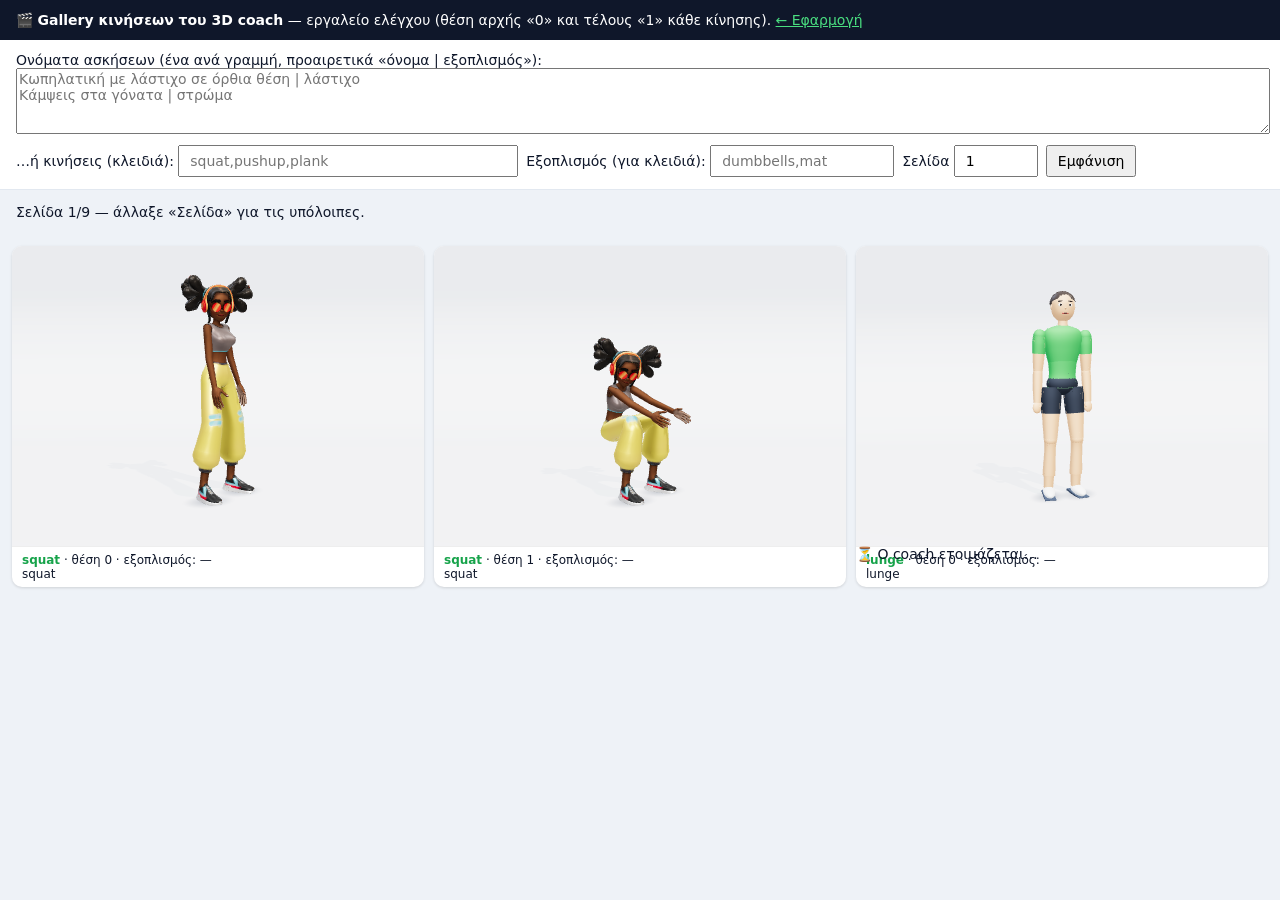
==== gallery.html @ 07c4f631 "Accent-insensitive exercise matching, motion gallery tool and round-3 brief - Greek stress moves bet" ====
<!doctype html>
<html lang="el">
<head>
<meta charset="utf-8"><meta name="viewport" content="width=device-width, initial-scale=1">
<title>GymTrAIner — Gallery κινήσεων</title>
<style>
  body{margin:0;font:14px system-ui,sans-serif;background:#eef2f7;color:#0f172a}
  header{padding:12px 16px;background:#0f172a;color:#fff}
  header a{color:#4ade80}
  form{display:flex;flex-wrap:wrap;gap:8px;padding:12px 16px;background:#fff;border-bottom:1px solid #e2e8f0}
  textarea{width:100%;min-height:60px;font:inherit}
  input,select,button{font:inherit;padding:6px 10px}
  #g{display:grid;grid-template-columns:repeat(auto-fill,minmax(320px,1fr));gap:10px;padding:12px}
  .cell{background:#fff;border-radius:10px;overflow:hidden;box-shadow:0 1px 3px #0002}
  .view{height:300px;position:relative}
  .lbl{padding:6px 10px;font-size:12px;border-top:1px solid #eee}
  .lbl b{color:#16a34a}
</style>
<script type="importmap">{ "imports": { "three": "./js/vendor/three.module.min.js" } }</script>
</head>
<body>
<header>🎬 <b>Gallery κινήσεων του 3D coach</b> — εργαλείο ελέγχου (θέση αρχής «0» και τέλους «1» κάθε κίνησης). <a href="./">← Εφαρμογή</a></header>
<form id="f">
  <div style="width:100%"><label>Ονόματα ασκήσεων (ένα ανά γραμμή, προαιρετικά «όνομα | εξοπλισμός»):</label>
  <textarea name="ex" placeholder="Κωπηλατική με λάστιχο σε όρθια θέση | λάστιχο&#10;Κάμψεις στα γόνατα | στρώμα"></textarea></div>
  <label>…ή κινήσεις (κλειδιά): <input name="m" size="40" placeholder="squat,pushup,plank"></label>
  <label>Εξοπλισμός (για κλειδιά): <input name="eq" size="18" placeholder="dumbbells,mat"></label>
  <label>Σελίδα <input name="page" type="number" min="1" value="1" style="width:60px"></label>
  <button>Εμφάνιση</button>
</form>
<div id="g"></div>
<script type="module">
import { Avatar } from './js/avatar.js';
import { MOTION_KEYS, inferMotion } from './js/motions.js';
import { equipmentFor } from './js/equipment.js';

const q = new URLSearchParams(location.search), f = document.getElementById('f');
for (const k of ['ex', 'm', 'eq', 'page']) if (q.get(k)) f.elements[k].value = q.get(k);
const PER = 4; // 4 ασκήσεις × 2 θέσεις = 8 WebGL contexts (όριο browser ~16)

let items;
if (q.get('ex')) {
  items = q.get('ex').split('\n').map(l => l.trim()).filter(Boolean).map(l => {
    const [name, equipment = ''] = l.split('|').map(s => s.trim());
    const ex = { name, equipment }, m = inferMotion(ex);
    return { title: name, m, eq: equipmentFor(ex, m) };
  });
} else {
  const keys = q.get('m') ? q.get('m').split(',').map(s => s.trim()) : MOTION_KEYS;
  const eq = q.get('eq') ? Object.fromEntries(q.get('eq').split(',').map(k => [k.trim(), true])) : null;
  items = keys.map(m => ({ title: m, m, eq: eq || equipmentFor({ name: m }, m) }));
}
const page = Math.max(1, +(q.get('page') || 1)), slice = items.slice((page - 1) * PER, page * PER);
const g = document.getElementById('g');
if (items.length > PER) g.insertAdjacentHTML('beforebegin', `<p style="padding:0 16px">Σελίδα ${page}/${Math.ceil(items.length / PER)} — άλλαξε «Σελίδα» για τις υπόλοιπες.</p>`);

for (const it of slice) for (const u of [0, 1]) {
  const cell = document.createElement('div'); cell.className = 'cell';
  const view = document.createElement('div'); view.className = 'view';
  const lbl = document.createElement('div'); lbl.className = 'lbl';
  lbl.innerHTML = `<b>${it.m}</b> · θέση ${u} · εξοπλισμός: ${Object.keys(it.eq).join(', ') || '—'}<br>${it.title.replace(/</g, '&lt;')}`;
  cell.append(view, lbl); g.append(cell);
  const a = new Avatar(view, 'real', { quality: 'normal' }); await a.loaded;
  a.paused = true; cancelAnimationFrame(a.raf); a.debug(it.m, u, false, it.eq);
}
window.done = true;
</script>
</body>
</html>
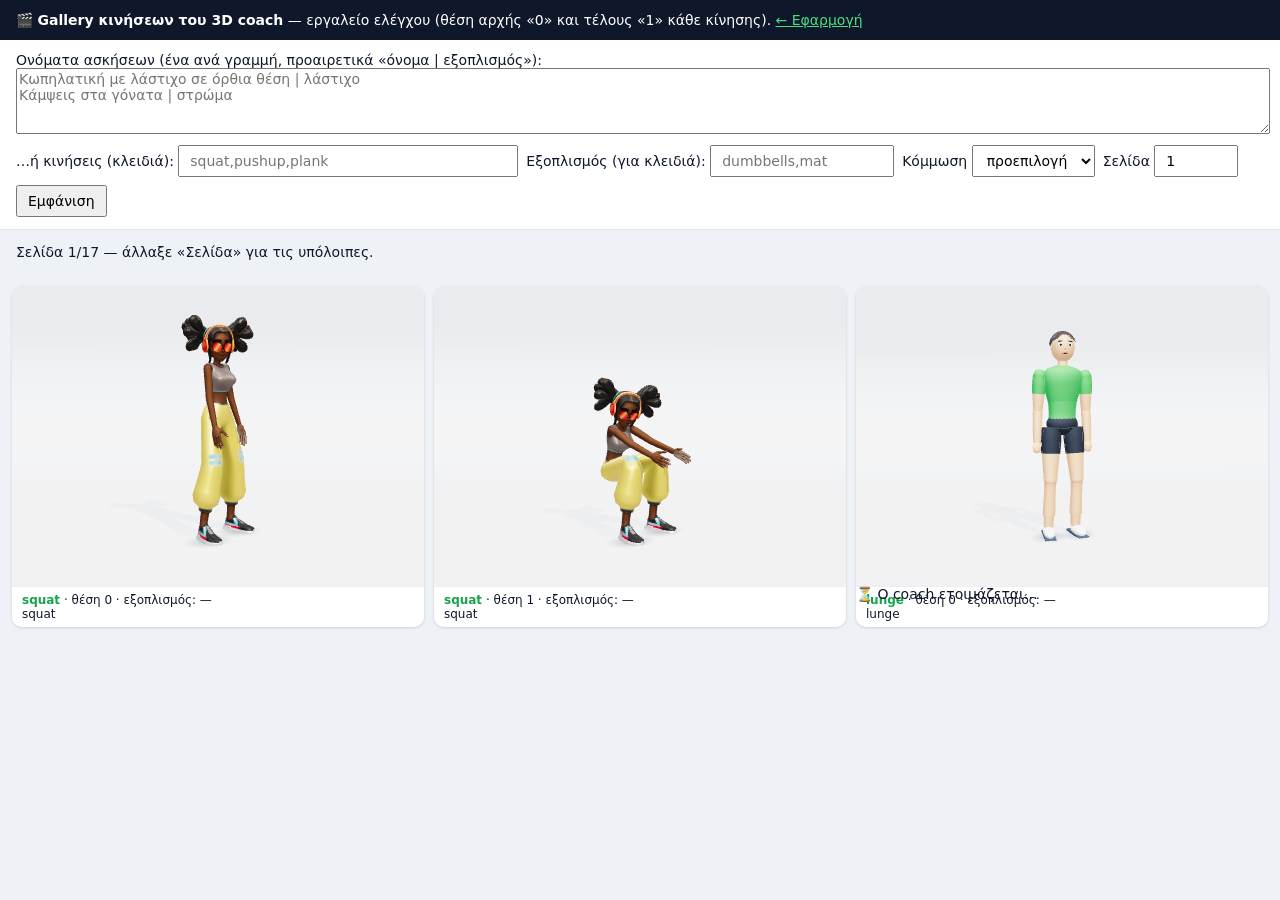
==== commit e8b01139: "Integrate external 3D coach round 3: hairstyles, band anchors, 65 motions From the external AI: hair" ====
--- a/gallery.html
+++ b/gallery.html
@@ -25,6 +25,7 @@
   <textarea name="ex" placeholder="Κωπηλατική με λάστιχο σε όρθια θέση | λάστιχο&#10;Κάμψεις στα γόνατα | στρώμα"></textarea></div>
   <label>…ή κινήσεις (κλειδιά): <input name="m" size="40" placeholder="squat,pushup,plank"></label>
   <label>Εξοπλισμός (για κλειδιά): <input name="eq" size="18" placeholder="dumbbells,mat"></label>
+  <label>Κόμμωση <select name="hair"><option value="">προεπιλογή</option><option>original</option><option>ponytail</option><option>bun</option><option>braid</option><option>short</option></select></label>
   <label>Σελίδα <input name="page" type="number" min="1" value="1" style="width:60px"></label>
   <button>Εμφάνιση</button>
 </form>
@@ -35,7 +36,7 @@
 import { equipmentFor } from './js/equipment.js';
 
 const q = new URLSearchParams(location.search), f = document.getElementById('f');
-for (const k of ['ex', 'm', 'eq', 'page']) if (q.get(k)) f.elements[k].value = q.get(k);
+for (const k of ['ex', 'm', 'eq', 'page', 'hair']) if (q.get(k)) f.elements[k].value = q.get(k);
 const PER = 4; // 4 ασκήσεις × 2 θέσεις = 8 WebGL contexts (όριο browser ~16)
 
 let items;
@@ -60,7 +61,7 @@
   const lbl = document.createElement('div'); lbl.className = 'lbl';
   lbl.innerHTML = `<b>${it.m}</b> · θέση ${u} · εξοπλισμός: ${Object.keys(it.eq).join(', ') || '—'}<br>${it.title.replace(/</g, '&lt;')}`;
   cell.append(view, lbl); g.append(cell);
-  const a = new Avatar(view, 'real', { quality: 'normal' }); await a.loaded;
+  const a = new Avatar(view, 'real', { quality: 'normal', hair: q.get('hair') || undefined }); await a.loaded;
   a.paused = true; cancelAnimationFrame(a.raf); a.debug(it.m, u, false, it.eq);
 }
 window.done = true;
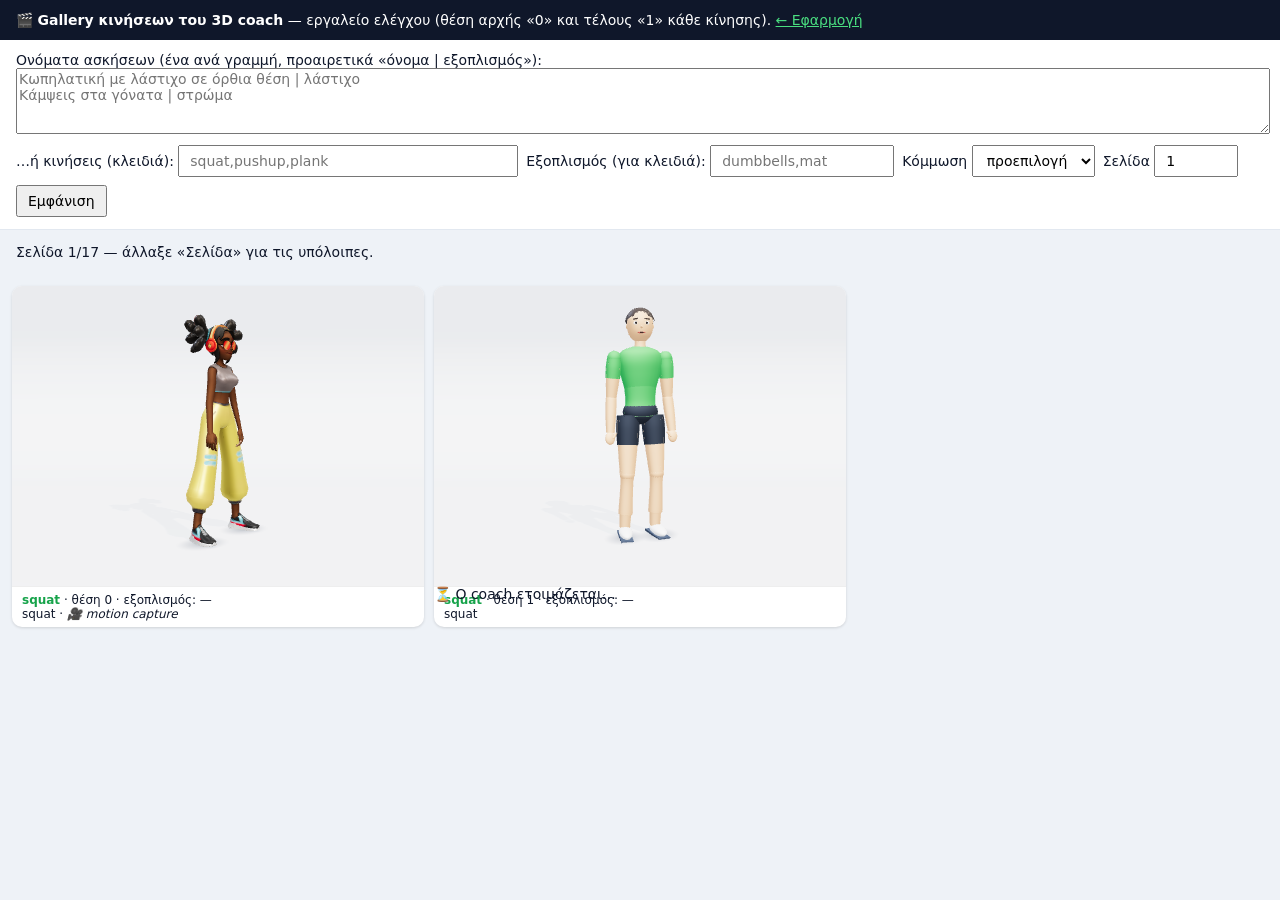
==== commit 35f4840c: "Motion-capture clips for the 3D coach: Mixamo converter, clip playback, 3 real exercises - tools/cli" ====
--- a/gallery.html
+++ b/gallery.html
@@ -62,7 +62,8 @@
   lbl.innerHTML = `<b>${it.m}</b> · θέση ${u} · εξοπλισμός: ${Object.keys(it.eq).join(', ') || '—'}<br>${it.title.replace(/</g, '&lt;')}`;
   cell.append(view, lbl); g.append(cell);
   const a = new Avatar(view, 'real', { quality: 'normal', hair: q.get('hair') || undefined }); await a.loaded;
-  a.paused = true; cancelAnimationFrame(a.raf); a.debug(it.m, u, false, it.eq);
+  a.paused = true; cancelAnimationFrame(a.raf); await a.debug(it.m, u, false, it.eq);
+  lbl.innerHTML += ` · <i>${a.motionSource === 'clip' ? '🎥 motion capture' : 'χειροποίητη'}</i>`;
 }
 window.done = true;
 </script>
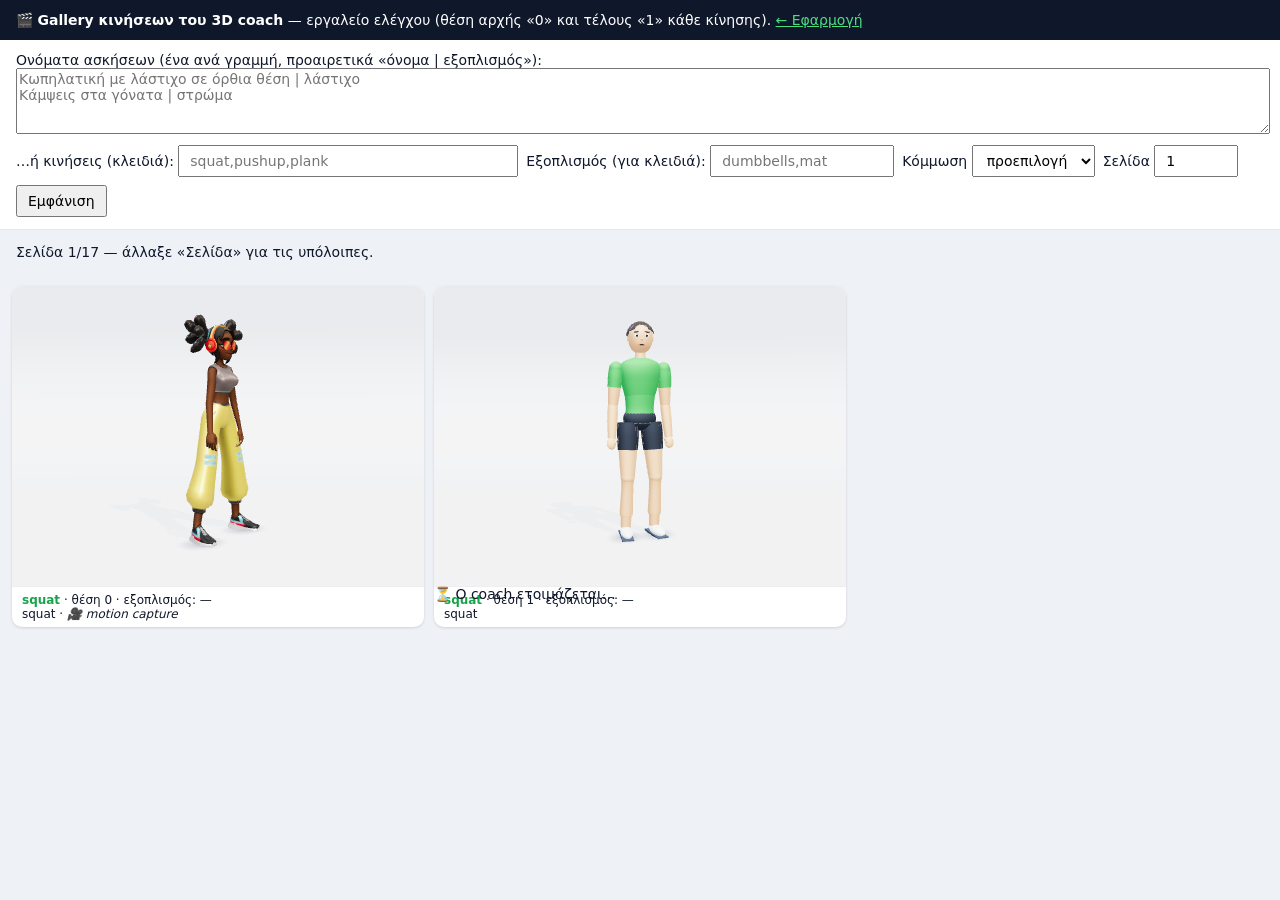
==== commit acd54ab0: "Second realistic coach (Nikos, Mixamo) and character converter - tools/character-converter.html: Mix" ====
--- a/gallery.html
+++ b/gallery.html
@@ -61,7 +61,7 @@
   const lbl = document.createElement('div'); lbl.className = 'lbl';
   lbl.innerHTML = `<b>${it.m}</b> · θέση ${u} · εξοπλισμός: ${Object.keys(it.eq).join(', ') || '—'}<br>${it.title.replace(/</g, '&lt;')}`;
   cell.append(view, lbl); g.append(cell);
-  const a = new Avatar(view, 'real', { quality: 'normal', hair: q.get('hair') || undefined }); await a.loaded;
+  const a = new Avatar(view, q.get('look') || 'real', { quality: 'normal', hair: q.get('hair') || undefined }); await a.loaded;
   a.paused = true; cancelAnimationFrame(a.raf); await a.debug(it.m, u, false, it.eq);
   lbl.innerHTML += ` · <i>${a.motionSource === 'clip' ? '🎥 motion capture' : 'χειροποίητη'}</i>`;
 }
